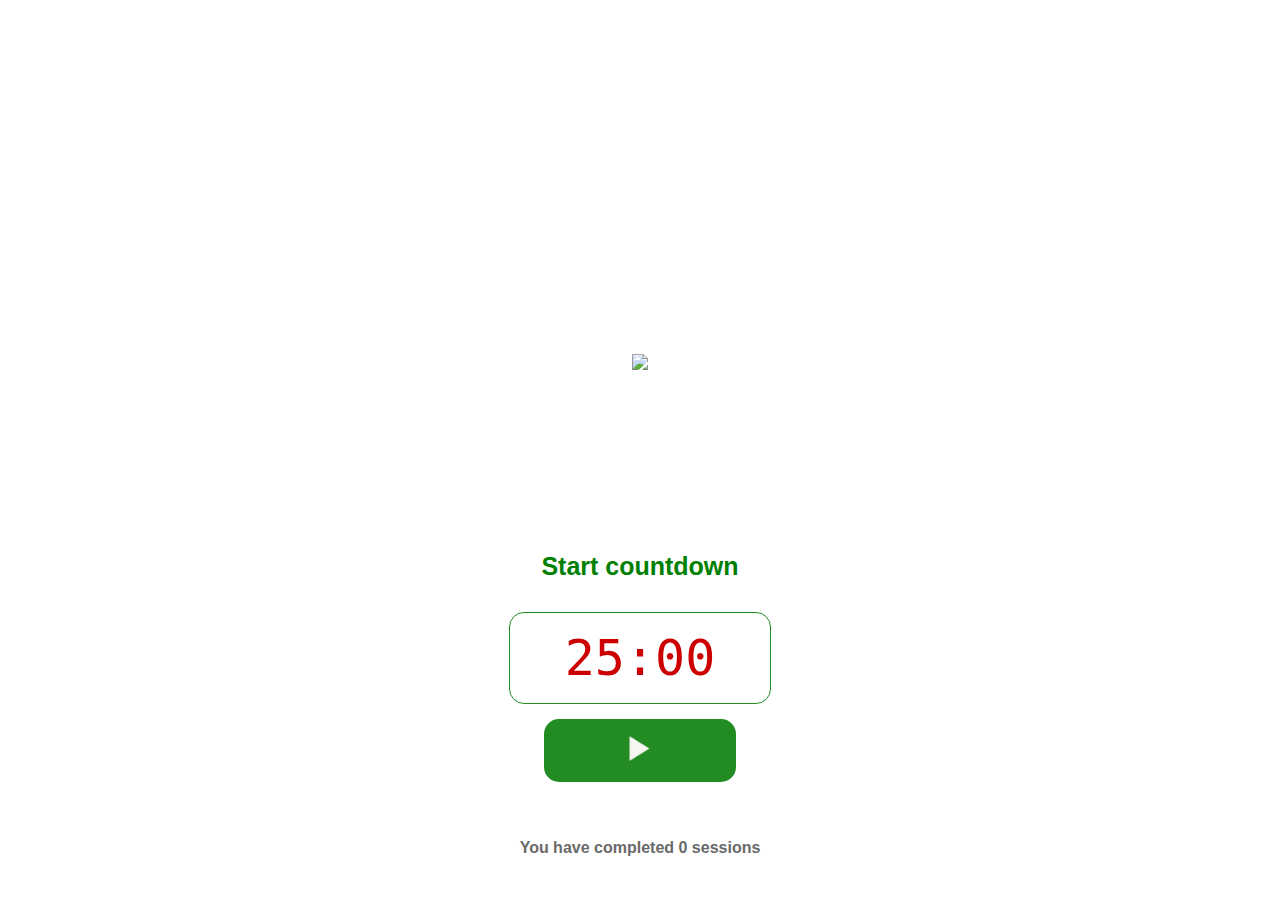
==== .idea/index.html @ fd9defda "Medium version first half" ====
<!DOCTYPE html>
<html lang="en">
<head>
    <meta charset="UTF-8">
    <title>Pomodoro Timer</title>
    <link rel="stylesheet" href="styles.css">
    <link rel="icon" href="resources/pomodoro.png" type="image/x-icon">
</head>
<body>

<!--Medium:-->
<!--Allow users to customize the work and break intervals.-->

    <div class="grid-container">
        <div class="secret-images-container">
            <p class="good-job-text">Good job, Queen!</p>
            <video class="secret-images" id="myVideo" width="640" height="360" autoplay loop muted>
                <source src="resources/video.mp4" type="video/mp4">
            </video>
        </div>
        <div class="main-container">
            <div class="pomodoro-timer-container">
                <div class="pomodoro-container">
                    <img src="resources/pomodoro.png" class="pomodoro-image">

                </div>
                <div class="timer-container">
                    <p class="start-text">Start countdown</p>

                    <div class="countdown-container">
                        <textarea id="countdown" class="textarea">25:00</textarea>
                    </div>

                    <button class="button" id="start-button" onclick="start_timer()">
                        <img src="resources/triangle.png" alt="Button Icon" class="button-icon">
                    </button>

                    <button class="button" id="restart-button" onclick="restart_timer()">Restart</button>
                </div>
                <div class="sessions-number-container">
                    <p class="sessions-text">You have completed 0 sessions</p>
                </div>
            </div>
        </div>
        <div class="secret-images-container">
            <p class="good-job-text">Good job, Queen!</p>
            <video class="secret-images" id="myVideo" width="640" height="360" autoplay loop muted>
                <source src="resources/video.mp4" type="video/mp4">
            </video>
        </div>
        <audio id="myAudio" src="resources/alarmsound.mp3"></audio>
    </div>
<script src="main.js"></script>
</body>
</html>
---- .idea/styles.css ----
body {
    background: white;
    margin: 0;
    padding: 0;
}

button, p{
    font-family: 'Avenir', sans-serif;
    font-weight: bold;
}

.grid-container {
    display: grid;
    grid-template-columns: 1fr 1fr 1fr;
    height: 100vh;
}

.main-container {
    grid-column: 2;
}

.pomodoro-timer-container {
    display: grid;
    grid-template-rows: 1fr 1.5fr 1fr 0.5fr;
    height: 100vh;
    place-items: center;
}

.pomodoro-container {
    grid-row: 2;
}

.timer-container {
    grid-row: 3;
    display: grid;
    grid-template-rows: 1fr 1fr 1fr;
    place-items: center;
    text-align: center;
}

.sessions-number-container{
    grid-row: 4;
    place-items: center;
}

.sessions-text{
    color: dimgray;
}

.secret-images-container{
    display: flex;
    flex-direction: column;
    justify-content: center;
    align-items: center;
    height: 100vh;
}

.secret-images{
    width: 34vw;
    align-self: center;
    display: none;
    padding: 30px;
}

.good-job-text{
    display: none;
    font-size: 25px;
    color: dodgerblue;
    font-style: italic;
}

.start-text {
    font-size: 25px;
    display: block;
    color: green;
}

.countdown-container {
    grid-row: 2;
    border: 1px solid  rgb(34, 139, 34);
    border-radius: 15px;
    display: flex;
    justify-content: center;
    align-items: center;
    text-align: center;
    height: 10vh;
    margin: 0;
}

.countdown-text {
    font-size: 50px;
}

.button {
    color: white;
    border: none;
    border-radius: 15px;
    height: 10vh;
    font-size: 35px;
    width: 15vw;
}

.button-icon {
    width: 27px;
    height: 27px;
    object-fit: contain;
}

.textarea {
    resize: none;
    color: rgb(204, 0, 0);
    border: none;
    height: 10vh;
    font-size: 50px;
    width: 20vw;
    grid-row: 2;
    background: transparent;
    text-align: center;
    line-height: 10vh;
}

.textarea:focus {
    outline: none;
    border: none;
}

#start-button {
    background: rgb(34, 139, 34);
    height: 7vh;
}

#start-button:hover {
    background: rgb(0, 100, 0);
}


#restart-button {
    grid-row: 3;
    background: rgb(204, 0, 0);
    display: none;
    height: 7vh;
}

#restart-button:hover {
    background-color: rgb(153, 0, 0);
}

.pomodoro-image {
    height: 35vh;
}
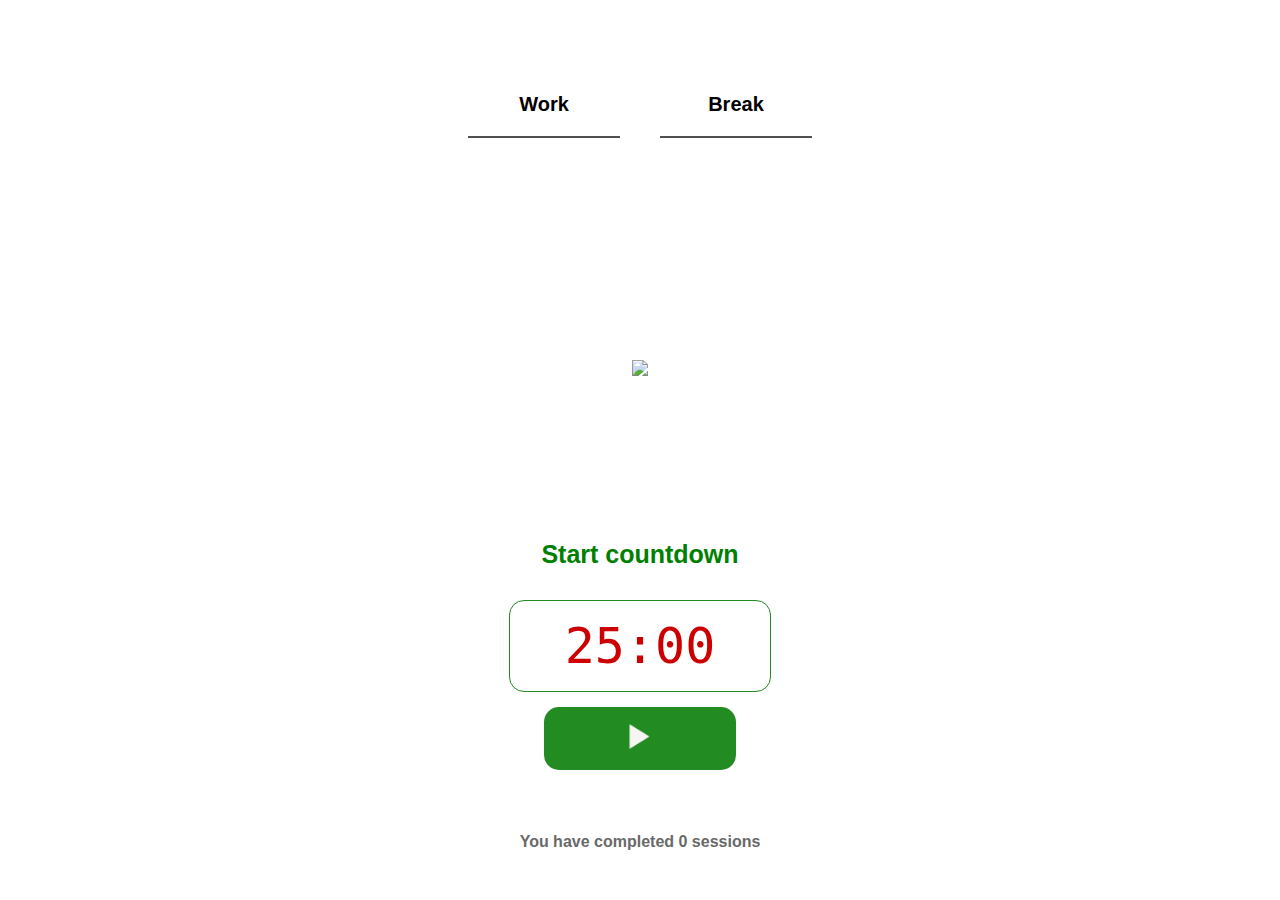
==== commit 997a6909: "Medium version" ====
--- a/.idea/index.html
+++ b/.idea/index.html
@@ -7,10 +7,6 @@
     <link rel="icon" href="resources/pomodoro.png" type="image/x-icon">
 </head>
 <body>
-
-<!--Medium:-->
-<!--Allow users to customize the work and break intervals.-->
-
     <div class="grid-container">
         <div class="secret-images-container">
             <p class="good-job-text">Good job, Queen!</p>
@@ -20,9 +16,18 @@
         </div>
         <div class="main-container">
             <div class="pomodoro-timer-container">
+                <div class="session-type-container">
+                    <div class="session-type">
+                        <p class="session-type-text">Work</p>
+                        <hr id="line1">
+                    </div>
+                    <div class="session-type">
+                        <p class="session-type-text">Break</p>
+                        <hr id="line2">
+                    </div>
+                </div>
                 <div class="pomodoro-container">
                     <img src="resources/pomodoro.png" class="pomodoro-image">
-
                 </div>
                 <div class="timer-container">
                     <p class="start-text">Start countdown</p>
--- a/.idea/styles.css
+++ b/.idea/styles.css
@@ -21,9 +21,32 @@
 
 .pomodoro-timer-container {
     display: grid;
-    grid-template-rows: 1fr 1.5fr 1fr 0.5fr;
+    grid-template-rows: 1fr 1.2fr 1fr 0.5fr;
     height: 100vh;
     place-items: center;
+}
+
+.session-type-container{
+    display: grid;
+    grid-template-columns: 1fr 1fr;
+    place-items: center;
+    width: 30vw;
+}
+
+.session-type{
+    width: 100%;
+    text-align: center;
+}
+
+hr{
+    margin: 20px;
+    border: none;
+    height: 2px;
+    background-color: #505050;
+}
+
+.session-type-text{
+    font-size: 20px;
 }
 
 .pomodoro-container {
@@ -59,7 +82,6 @@
     width: 34vw;
     align-self: center;
     display: none;
-    padding: 30px;
 }
 
 .good-job-text{
